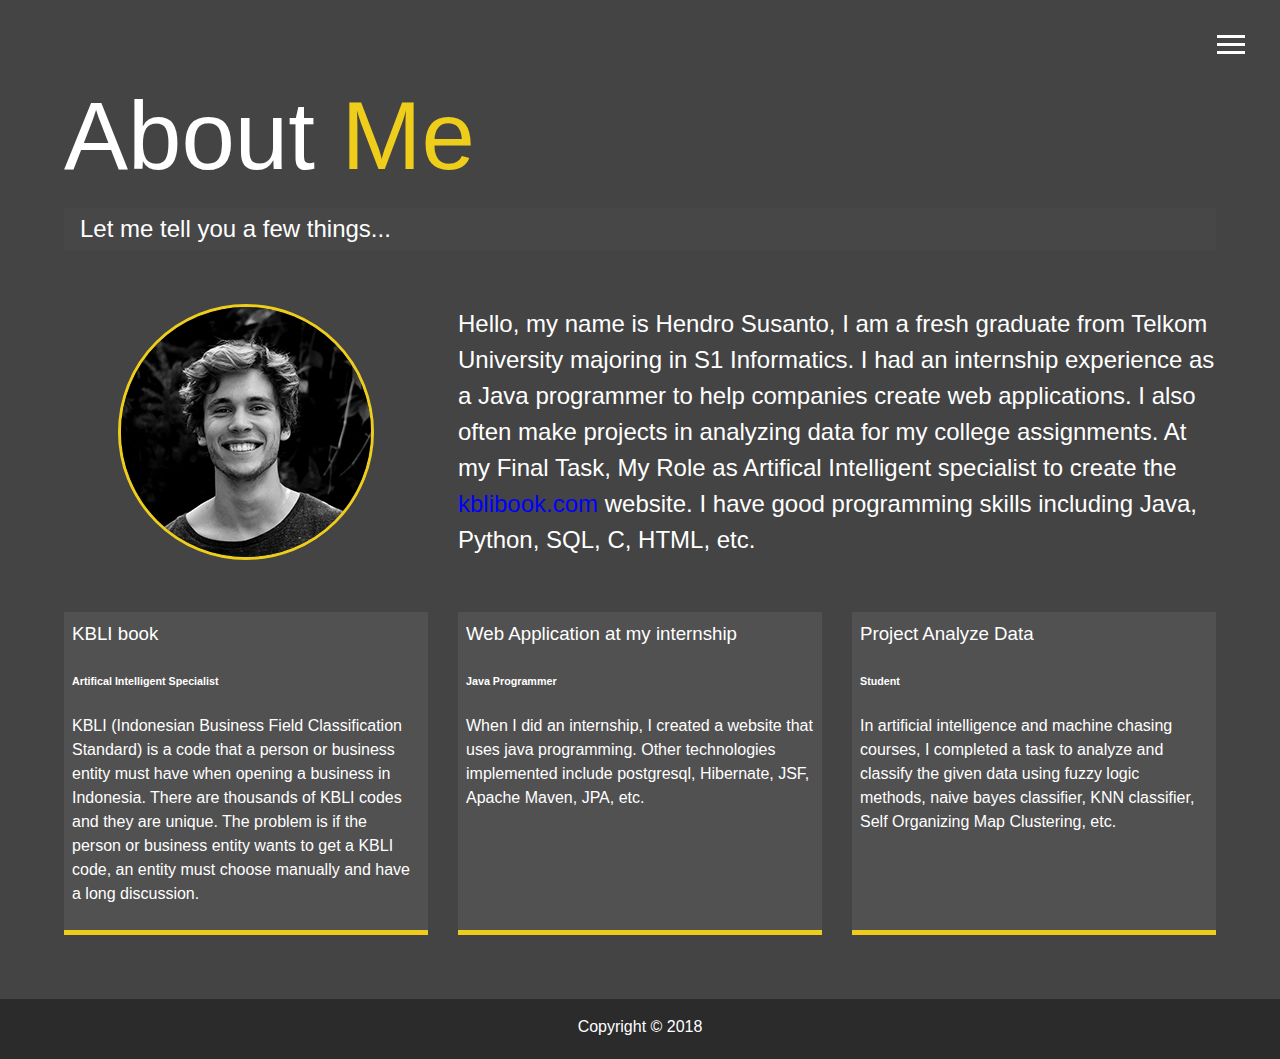
==== about.html @ 2724ee46 "Add files via upload" ====
<!DOCTYPE html>
<html lang="en">

<head>
  <meta charset="UTF-8">
  <meta name="viewport" content="width=device-width, initial-scale=1.0">
  <meta http-equiv="X-UA-Compatible" content="ie=edge">
  <link rel="stylesheet" href="https://use.fontawesome.com/releases/v5.2.0/css/all.css" integrity="sha384-hWVjflwFxL6sNzntih27bfxkr27PmbbK/iSvJ+a4+0owXq79v+lsFkW54bOGbiDQ"
    crossorigin="anonymous">

  <link rel="stylesheet" href="css/main.css">
  <title>About Me</title>
</head>

<body>
  <header>
    <div class="menu-btn">
      <div class="btn-line"></div>
      <div class="btn-line"></div>
      <div class="btn-line"></div>
    </div>

    <nav class="menu">
      <div class="menu-branding">
        <div class="portrait"></div>
      </div>
      <ul class="menu-nav">
        <li class="nav-item">
          <a href="index.html" class="nav-link">
            Home
          </a>
        </li>
        <li class="nav-item current">
          <a href="about.html" class="nav-link">
            About Me
          </a>
        </li>
        <li class="nav-item">
          <a href="work.html" class="nav-link">
            My Work
          </a>
        </li>
        <li class="nav-item">
          <a href="contact.html" class="nav-link">
            How To Reach Me
          </a>
        </li>
      </ul>
    </nav>
  </header>

  <main id="about">
    <h1 class="lg-heading">
      About
      <span class="text-secondary">Me</span>
    </h1>
    <h2 class="sm-heading">
      Let me tell you a few things...
    </h2>
    <div class="about-info">
      <img src="img/portrait.jpg" alt="John Doe" class="bio-image">

      <div class="bio">
        <p>Hello, my name is Hendro Susanto, I am a fresh graduate from Telkom University majoring in S1 Informatics. I had an internship experience as a Java programmer to help companies create web applications. I also often make projects in analyzing data for my college assignments. At my Final Task, My Role as Artifical Intelligent specialist to create the <a style="color: blue" href="https://www.kblibook.com">kblibook.com</a> website. I have good programming skills including Java, Python, SQL, C, HTML, etc.</p>
      </div>

      <div class="job job-1">
        <h3>KBLI book</h3>
        <h6>Artifical Intelligent Specialist</h6>
        <p>KBLI (Indonesian Business Field Classification Standard) is a code that a person or business entity must have when opening a business in Indonesia. There are thousands of KBLI codes and they are unique. The problem is if the person or business entity wants to get a KBLI code, an entity must choose manually and have a long discussion.</p>
      </div>

      <div class="job job-2">
        <h3>Web Application at my internship</h3>
        <h6>Java Programmer</h6>
        <p>When I did an internship, I created a website that uses java programming. Other technologies implemented include postgresql, Hibernate, JSF, Apache Maven, JPA, etc.</p>
      </div>

      <div class="job job-3">
        <h3>Project Analyze Data</h3>
        <h6>Student</h6>
        <p>In artificial intelligence and machine chasing courses, I completed a task to analyze and classify the given data using fuzzy logic methods, naive bayes classifier, KNN classifier, Self Organizing Map Clustering, etc.</p>
      </div>
    </div>
  </main>

  <footer id="main-footer">
    Copyright &copy; 2018
  </footer>

  <script src="js/main.js"></script>
</body>

</html>
---- css/main.css ----
.menu-btn {
  position: absolute;
  z-index: 3;
  right: 35px;
  top: 35px;
  cursor: pointer;
  transition: all 0.5s ease-out; }
  .menu-btn .btn-line {
    width: 28px;
    height: 3px;
    margin: 0 0 5px 0;
    background: #fff;
    transition: all 0.5s ease-out; }
  .menu-btn.close {
    transform: rotate(180deg); }
    .menu-btn.close .btn-line:nth-child(1) {
      transform: rotate(45deg) translate(5px, 5px); }
    .menu-btn.close .btn-line:nth-child(2) {
      opacity: 0; }
    .menu-btn.close .btn-line:nth-child(3) {
      transform: rotate(-45deg) translate(7px, -6px); }

.menu {
  position: fixed;
  top: 0;
  width: 100%;
  opacity: 0.9;
  visibility: hidden; }
  .menu.show {
    visibility: visible; }
  .menu-branding, .menu-nav {
    display: flex;
    flex-flow: column wrap;
    align-items: center;
    justify-content: center;
    float: left;
    width: 50%;
    height: 100vh;
    overflow: hidden; }
  .menu-nav {
    margin: 0;
    padding: 0;
    background: #373737;
    list-style: none;
    transform: translate3d(0, -100%, 0);
    transition: all 0.5s ease-out; }
    .menu-nav.show {
      transform: translate3d(0, 0, 0); }
  .menu-branding {
    background: #444;
    transform: translate3d(0, 100%, 0);
    transition: all 0.5s ease-out; }
    .menu-branding.show {
      transform: translate3d(0, 0, 0); }
    .menu-branding .portrait {
      width: 250px;
      height: 250px;
      background: url("../img/portrait.jpg");
      border-radius: 50%;
      border: solid 3px #eece1a; }
  .menu .nav-item {
    transform: translate3d(600px, 0, 0);
    transition: all 0.5s ease-out; }
    .menu .nav-item.show {
      transform: translate3d(0, 0, 0); }
    .menu .nav-item.current > a {
      color: #eece1a; }
  .menu .nav-link {
    display: inline-block;
    position: relative;
    font-size: 30px;
    text-transform: uppercase;
    padding: 1rem 0;
    font-weight: 300;
    color: #fff;
    text-decoration: none;
    transition: all 0.5s ease-out; }
    .menu .nav-link:hover {
      color: chartreuse;
        transform: scale(1.25)
}

.nav-item:nth-child(1) {
  transition-delay: 0.1s; }

.nav-item:nth-child(2) {
  transition-delay: 0.2s; }

.nav-item:nth-child(3) {
  transition-delay: 0.3s; }

.nav-item:nth-child(4) {
  transition-delay: 0.4s; }

* {
  box-sizing: border-box; }

body {
  background: #444;
  color: #fff;
  height: 100%;
  margin: 0;
  font-family: 'Segoe UI', Tahoma, Geneva, Verdana, sans-serif;
  line-height: 1.5; }
  body#bg-img {
    background: url(../img/background.jpg);
    background: rgba(68, 68, 68, 0.9), url(../img/background.jpg);
    background-attachment: fixed;
    background-size: cover; } 

h1,
h2,
h3 {
  margin: 0;
  font-weight: 400; }
  h1.lg-heading,
  h2.lg-heading,
  h3.lg-heading {
    font-size: 6rem; }
  h1.sm-heading,
  h2.sm-heading,
  h3.sm-heading {
    margin-bottom: 2rem;
    padding: 0.2rem 1rem;
    background: rgba(73, 73, 73, 0.5); }

a {
  color: #fff;
  text-decoration: none; }

header {
  position: fixed;
  z-index: 2;
  width: 100%; }

.text-secondary {
  color: #eece1a; }

main {
  padding: 4rem;
  min-height: calc(100vh - 60px); }
  main .icons {
    margin-top: 1rem; }
    main .icons a {
      padding: 0.4rem; }
      main .icons a:hover {
        color: #eece1a;
        transition: all 0.5s ease-out; }
  main#home {
    overflow: hidden; }
    main#home h1 {
      margin-top: 20vh; }

.about-info {
  display: grid;
  grid-gap: 30px;
  grid-template-areas: 'bioimage bio bio' 'job1 job2 job3';
  grid-template-columns: repeat(3, 1fr); }
  .about-info .bio-image {
    grid-area: bioimage;
    margin: auto;
    border-radius: 50%;
    border: #eece1a 3px solid; }
  .about-info .bio {
    grid-area: bio;
    font-size: 1.5rem; }
  .about-info .job-1 {
    grid-area: job1; }
  .about-info .job-2 {
    grid-area: job2; }
  .about-info .job-3 {
    grid-area: job3; }
  .about-info .job {
    background: #515151;
    padding: 0.5rem;
    border-bottom: #eece1a 5px solid; }

.projects {
  display: grid;
  grid-gap: 0.7rem;
  grid-template-columns: repeat(3, 1fr); }
  .projects img {
    width: 100%;
    border: 3px #fff solid; }
    .projects img:hover {
      opacity: 0.5;
      border-color: #eece1a;
      transition: all 0.5s ease-out; }

.boxes {
  display: flex;
  flex-wrap: wrap;
  justify-content: space-evenly;
  align-items: center;
  margin-top: 1rem; }
  .boxes div {
    font-size: 2rem;
    border: 3px #fff solid;
    padding: 1.5rem 2.5rem;
    margin-bottom: 3rem;
    transition: all 0.5s ease-out; }
    .boxes div:hover {
      padding: 0.5rem 1.5rem;
      background: #eece1a;
      color: #000; }
      .boxes div:hover span {
        color: #000; }

.btn, .btn-dark, .btn-light {
  display: block;
  padding: 0.5rem 1rem;
  border: 0;
  margin-bottom: 0.3rem; }
  .btn:hover, .btn-dark:hover, .btn-light:hover {
    background: #eece1a;
    color: #000; }

.btn-dark {
  background: black;
  color: #fff; }

.btn-light {
  background: #c4c4c4;
  color: #333; }

#main-footer {
  text-align: center;
  padding: 1rem;
  background: #2b2b2b;
  color: #fff;
  height: 60px; }

@media screen and (min-width: 1171px) {
  .projects {
    grid-template-columns: repeat(4, 1fr); } }

@media screen and (min-width: 769px) and (max-width: 1170px) {
  .projects {
    grid-template-columns: repeat(3, 1fr); } }

@media screen and (max-width: 768px) {
  main {
    align-items: center;
    text-align: center; }
    main .lg-heading {
      line-height: 1;
      margin-bottom: 1rem; }
  ul.menu-nav,
  div.menu-branding {
    float: none;
    width: 100%;
    min-height: 0; }
    ul.menu-nav.show,
    div.menu-branding.show {
      transform: translate3d(0, 0, 0); }
  .menu-nav {
    height: 75vh;
    transform: translate3d(-100%, 0, 0);
    font-size: 24px; }
  .menu-branding {
    height: 25vh;
    transform: translate3d(100%, 0, 0); }
    .menu-branding .portrait {
      background: url("../img/portrait_small.jpg");
      width: 150px;
      height: 150px; }
  .about-info {
    grid-template-areas: 'bioimage' 'bio' 'job1' 'job2' 'job3';
    grid-template-columns: 1fr; }
  .projects {
    grid-template-columns: repeat(2, 1fr); } }

@media screen and (max-width: 500px) {
  main {
    padding: 2rem; }
    main #home h1 {
      margin-top: 10vh; }
    main .lg-heading {
      margin-top: 1rem;
      font-size: 5rem; }
  .projects {
    grid-template-columns: 1fr; } }
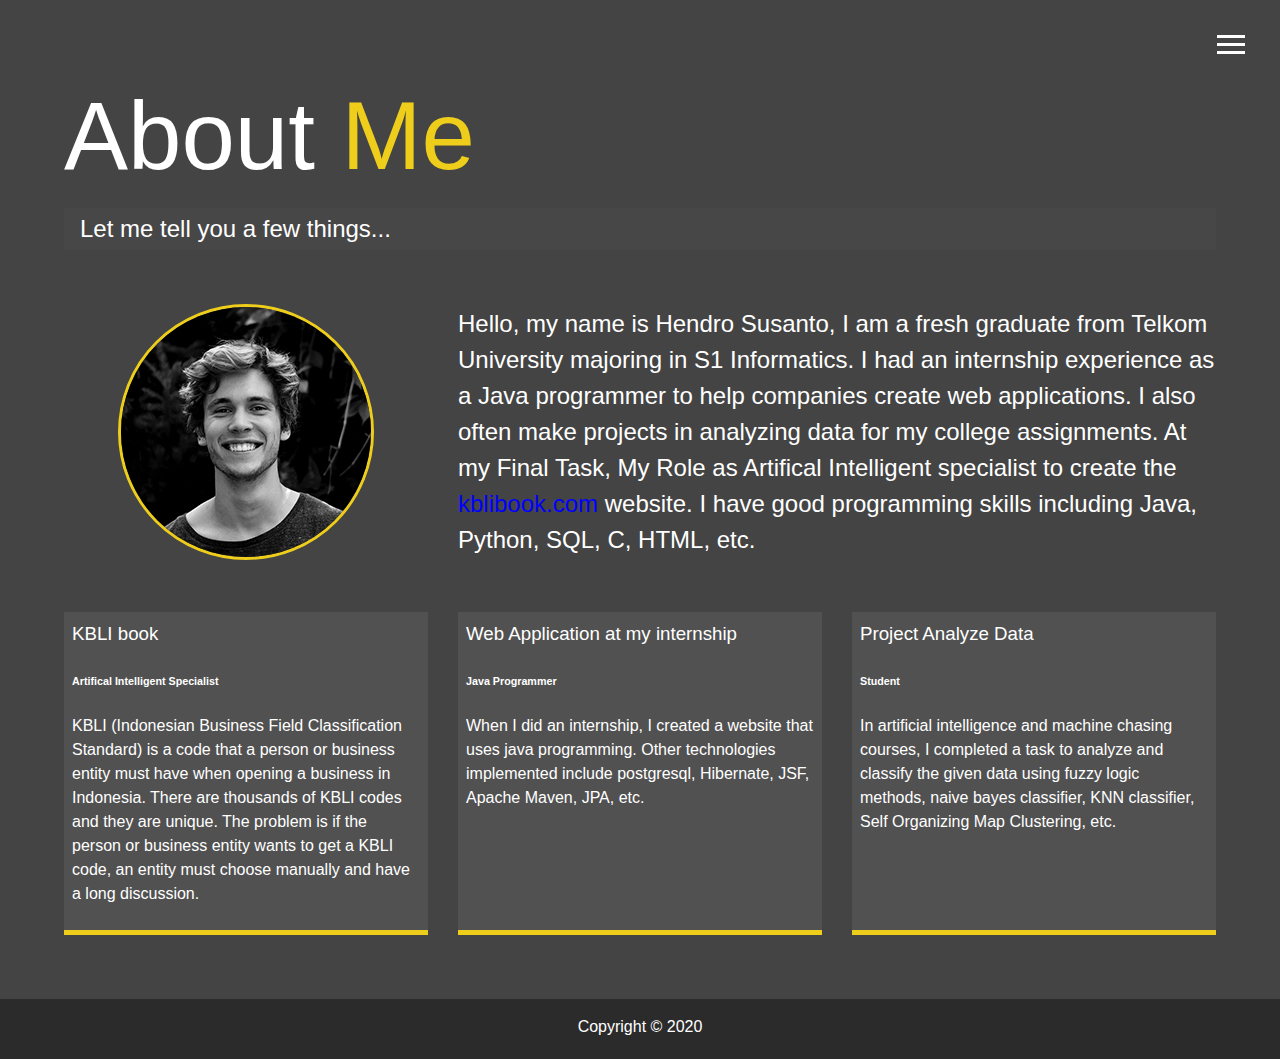
==== commit 5c039abb: "Update about.html" ====
--- a/about.html
+++ b/about.html
@@ -85,10 +85,10 @@
   </main>
 
   <footer id="main-footer">
-    Copyright &copy; 2018
+    Copyright &copy; 2020
   </footer>
 
   <script src="js/main.js"></script>
 </body>
 
-</html>+</html>
